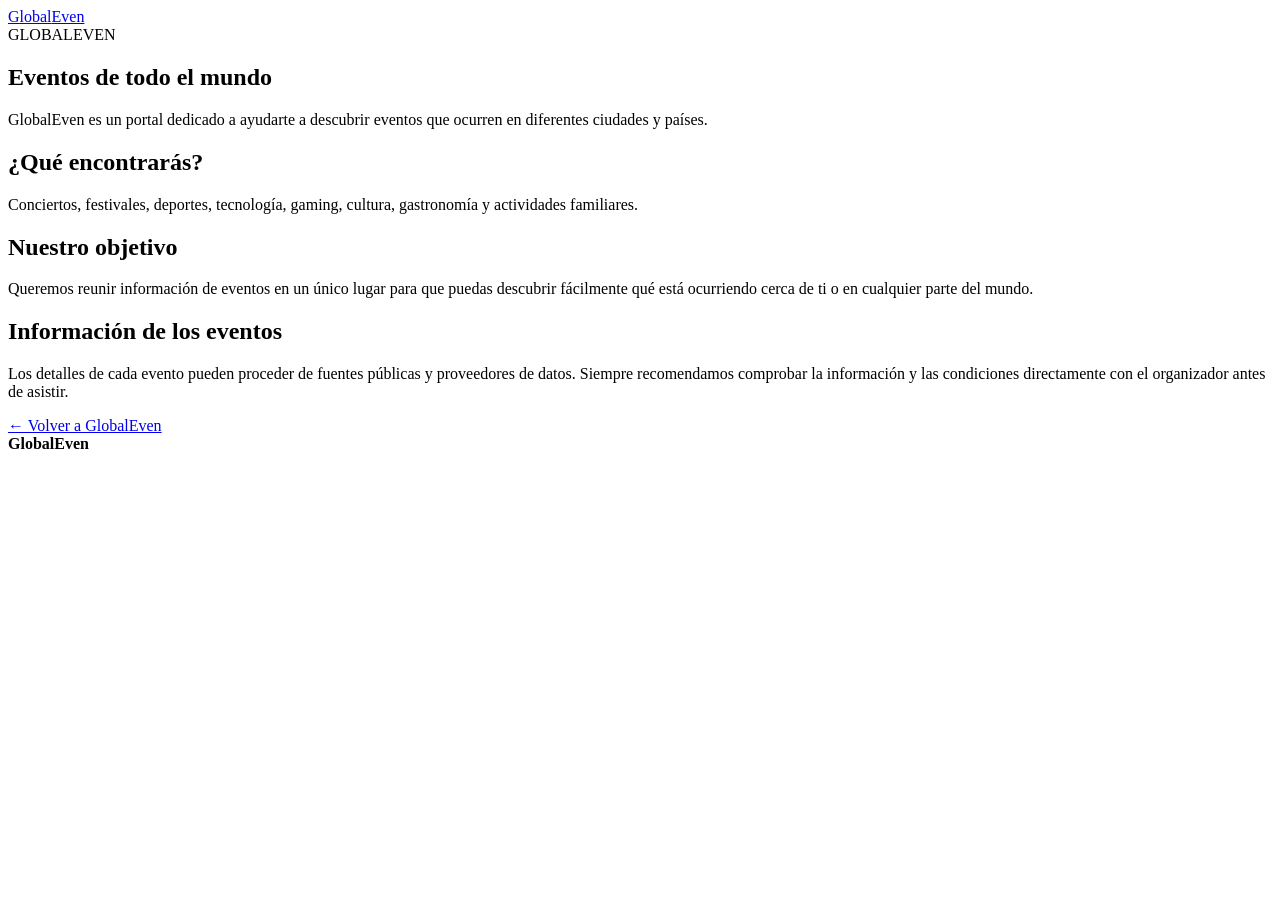
==== about.html @ 075082a2 "Create about.html" ====
<!DOCTYPE html>
<html lang="es">

<head>

<meta charset="UTF-8">

<meta name="viewport"
content="width=device-width, initial-scale=1.0">

<title>Sobre GlobalEven</title>

<meta name="description"
content="Conoce GlobalEven, un portal para descubrir eventos de todo el mundo.">

<link rel="stylesheet"
href="assets/css/style.css">

</head>


<body>

<header class="header">

<div class="container header-content">

<a href="index.html"
class="logo">
Global<span>Even</span>
</a>

</div>

</header>


<main>

<section class="article">

<span>
GLOBALEVEN
</span>

<h1>
Eventos de todo el mundo
</h1>

<p>
GlobalEven es un portal dedicado a ayudarte a descubrir
eventos que ocurren en diferentes ciudades y países.
</p>


<h2>
¿Qué encontrarás?
</h2>

<p>
Conciertos, festivales, deportes, tecnología,
gaming, cultura, gastronomía y actividades familiares.
</p>


<h2>
Nuestro objetivo
</h2>

<p>
Queremos reunir información de eventos en un único
lugar para que puedas descubrir fácilmente qué está
ocurriendo cerca de ti o en cualquier parte del mundo.
</p>


<h2>
Información de los eventos
</h2>

<p>
Los detalles de cada evento pueden proceder de fuentes
públicas y proveedores de datos. Siempre recomendamos
comprobar la información y las condiciones directamente
con el organizador antes de asistir.
</p>


<a href="index.html"
class="back-link">
← Volver a GlobalEven
</a>

</section>

</main>


<footer class="footer">

<div class="container">

<strong>
GlobalEven
</strong>

</div>

</footer>

</body>

</html>
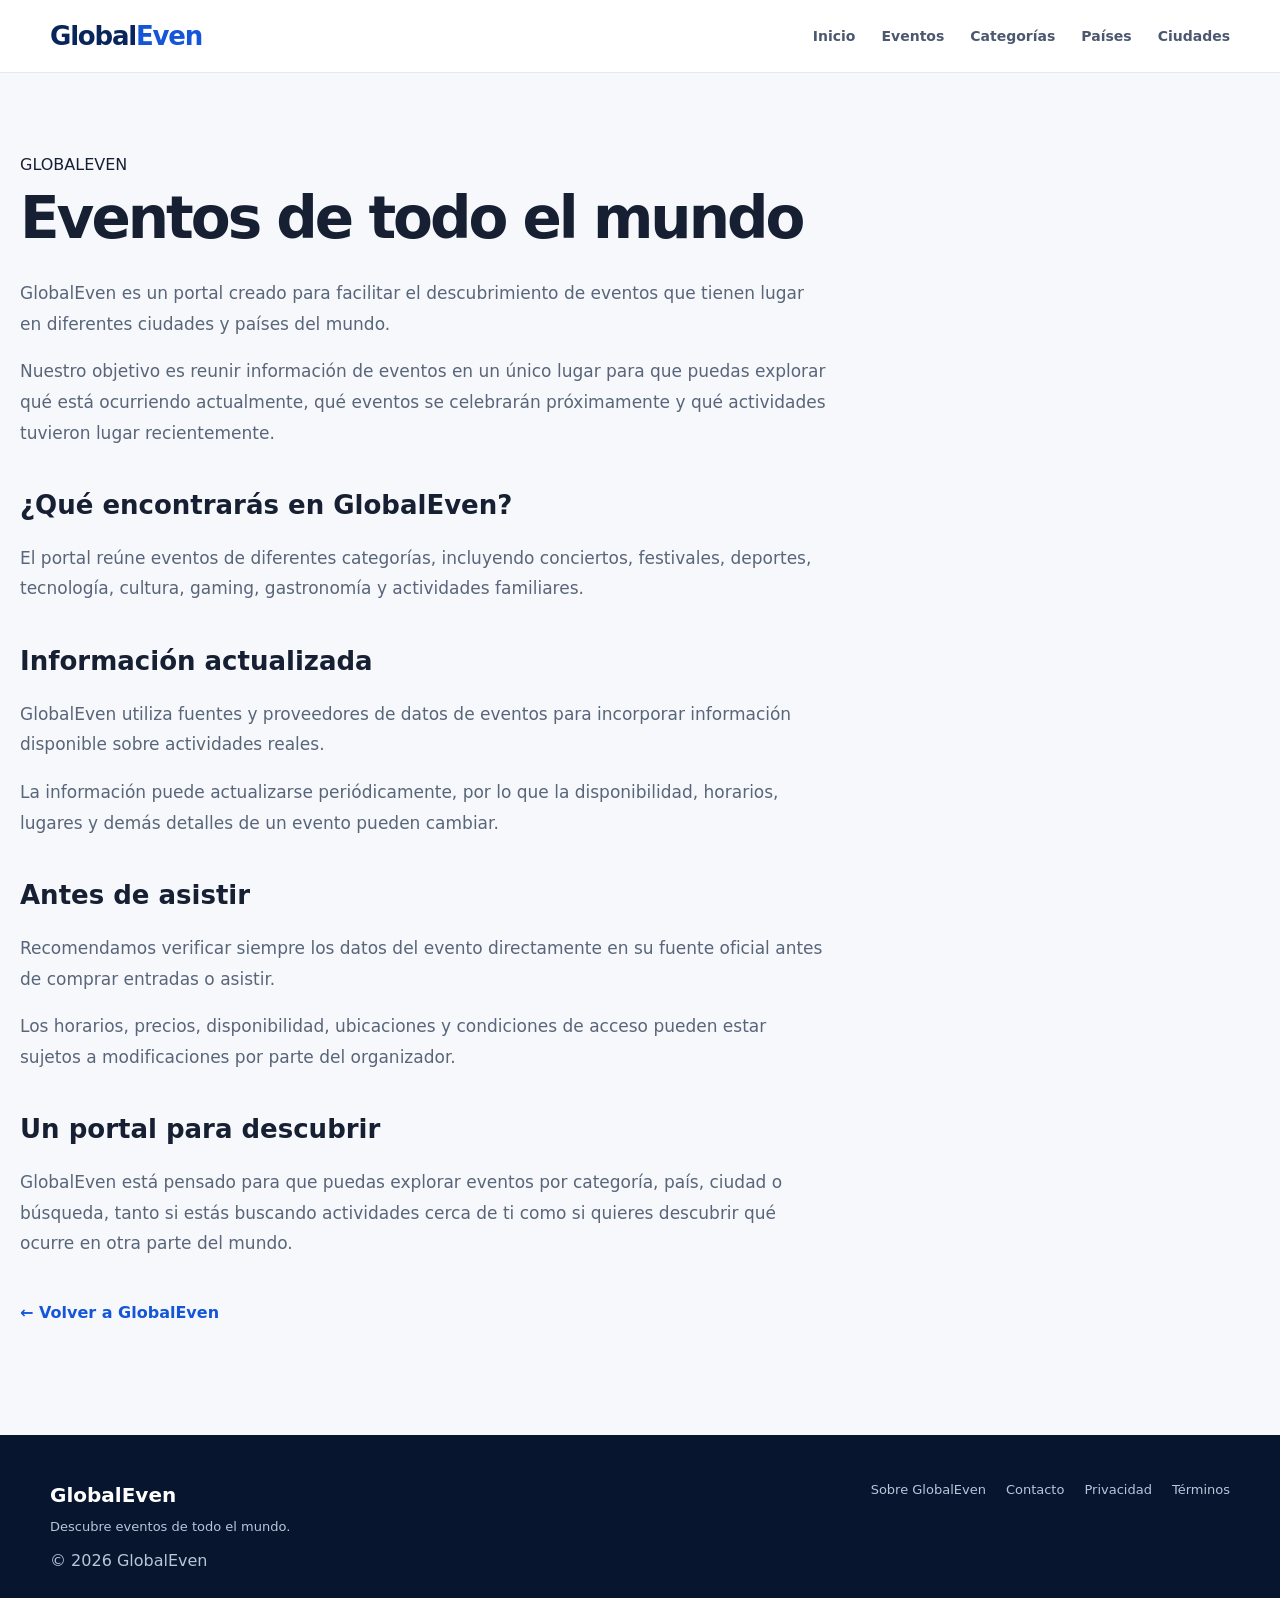
==== commit 674e8ee5: "Update about.html" ====
--- a/about.html
+++ b/about.html
@@ -6,31 +6,59 @@
 <meta charset="UTF-8">
 
 <meta name="viewport"
-content="width=device-width, initial-scale=1.0">
-
-<title>Sobre GlobalEven</title>
+      content="width=device-width, initial-scale=1.0">
+
+<title>Sobre GlobalEven | Eventos de todo el mundo</title>
 
 <meta name="description"
-content="Conoce GlobalEven, un portal para descubrir eventos de todo el mundo.">
+      content="Conoce GlobalEven, un portal para descubrir eventos reales de todo el mundo, incluyendo conciertos, festivales, deportes, cultura, tecnología y más.">
+
+<link rel="canonical"
+      href="https://globaleven.github.io/about.html">
 
 <link rel="stylesheet"
-href="assets/css/style.css">
+      href="assets/css/style.css">
 
 </head>
 
 
 <body>
 
+
 <header class="header">
 
-<div class="container header-content">
-
-<a href="index.html"
-class="logo">
-Global<span>Even</span>
-</a>
-
-</div>
+    <div class="container header-content">
+
+        <a href="index.html"
+           class="logo">
+            Global<span>Even</span>
+        </a>
+
+        <nav class="nav">
+
+            <a href="index.html">
+                Inicio
+            </a>
+
+            <a href="eventos.html">
+                Eventos
+            </a>
+
+            <a href="categorias.html">
+                Categorías
+            </a>
+
+            <a href="paises.html">
+                Países
+            </a>
+
+            <a href="ciudades.html">
+                Ciudades
+            </a>
+
+        </nav>
+
+    </div>
 
 </header>
 
@@ -39,57 +67,105 @@
 
 <section class="article">
 
-<span>
-GLOBALEVEN
-</span>
-
-<h1>
-Eventos de todo el mundo
-</h1>
-
-<p>
-GlobalEven es un portal dedicado a ayudarte a descubrir
-eventos que ocurren en diferentes ciudades y países.
-</p>
-
-
-<h2>
-¿Qué encontrarás?
-</h2>
-
-<p>
-Conciertos, festivales, deportes, tecnología,
-gaming, cultura, gastronomía y actividades familiares.
-</p>
-
-
-<h2>
-Nuestro objetivo
-</h2>
-
-<p>
-Queremos reunir información de eventos en un único
-lugar para que puedas descubrir fácilmente qué está
-ocurriendo cerca de ti o en cualquier parte del mundo.
-</p>
-
-
-<h2>
-Información de los eventos
-</h2>
-
-<p>
-Los detalles de cada evento pueden proceder de fuentes
-públicas y proveedores de datos. Siempre recomendamos
-comprobar la información y las condiciones directamente
-con el organizador antes de asistir.
-</p>
-
-
-<a href="index.html"
-class="back-link">
-← Volver a GlobalEven
-</a>
+    <div class="container">
+
+        <span class="section-kicker">
+            GLOBALEVEN
+        </span>
+
+
+        <h1>
+            Eventos de todo el mundo
+        </h1>
+
+
+        <p>
+            GlobalEven es un portal creado para facilitar el
+            descubrimiento de eventos que tienen lugar en
+            diferentes ciudades y países del mundo.
+        </p>
+
+
+        <p>
+            Nuestro objetivo es reunir información de eventos
+            en un único lugar para que puedas explorar qué
+            está ocurriendo actualmente, qué eventos se
+            celebrarán próximamente y qué actividades tuvieron
+            lugar recientemente.
+        </p>
+
+
+        <h2>
+            ¿Qué encontrarás en GlobalEven?
+        </h2>
+
+
+        <p>
+            El portal reúne eventos de diferentes categorías,
+            incluyendo conciertos, festivales, deportes,
+            tecnología, cultura, gaming, gastronomía y
+            actividades familiares.
+        </p>
+
+
+        <h2>
+            Información actualizada
+        </h2>
+
+
+        <p>
+            GlobalEven utiliza fuentes y proveedores de datos
+            de eventos para incorporar información disponible
+            sobre actividades reales.
+        </p>
+
+
+        <p>
+            La información puede actualizarse periódicamente,
+            por lo que la disponibilidad, horarios, lugares y
+            demás detalles de un evento pueden cambiar.
+        </p>
+
+
+        <h2>
+            Antes de asistir
+        </h2>
+
+
+        <p>
+            Recomendamos verificar siempre los datos del evento
+            directamente en su fuente oficial antes de comprar
+            entradas o asistir.
+        </p>
+
+
+        <p>
+            Los horarios, precios, disponibilidad, ubicaciones
+            y condiciones de acceso pueden estar sujetos a
+            modificaciones por parte del organizador.
+        </p>
+
+
+        <h2>
+            Un portal para descubrir
+        </h2>
+
+
+        <p>
+            GlobalEven está pensado para que puedas explorar
+            eventos por categoría, país, ciudad o búsqueda,
+            tanto si estás buscando actividades cerca de ti
+            como si quieres descubrir qué ocurre en otra parte
+            del mundo.
+        </p>
+
+
+        <a href="index.html"
+           class="back-link">
+            ← Volver a GlobalEven
+        </a>
+
+    </div>
 
 </section>
 
@@ -98,16 +174,61 @@
 
 <footer class="footer">
 
-<div class="container">
-
-<strong>
-GlobalEven
-</strong>
-
-</div>
+    <div class="container">
+
+        <div class="footer-content">
+
+            <div>
+
+                <strong>
+                    GlobalEven
+                </strong>
+
+                <p>
+                    Descubre eventos de todo el mundo.
+                </p>
+
+            </div>
+
+
+            <div class="footer-links">
+
+                <a href="about.html">
+                    Sobre GlobalEven
+                </a>
+
+                <a href="contacto.html">
+                    Contacto
+                </a>
+
+                <a href="privacidad.html">
+                    Privacidad
+                </a>
+
+                <a href="terminos.html">
+                    Términos
+                </a>
+
+            </div>
+
+        </div>
+
+
+        <div class="footer-bottom">
+
+            <span>
+                © <span id="year"></span> GlobalEven
+            </span>
+
+        </div>
+
+    </div>
 
 </footer>
 
+
+<script src="assets/js/app.js"></script>
+
 </body>
 
 </html>
--- a/assets/css/style.css
+++ b/assets/css/style.css
@@ -0,0 +1,1556 @@
+:root {
+    --blue: #1455d9;
+    --blue-dark: #09265c;
+    --blue-light: #edf4ff;
+    --blue-hover: #0f46b6;
+
+    --text: #172033;
+    --text-soft: #344054;
+    --muted: #667085;
+
+    --background: #f6f8fc;
+    --white: #ffffff;
+
+    --border: #e5e9f2;
+
+    --success: #087443;
+    --danger: #b42318;
+
+    --shadow-sm: 0 4px 15px rgba(15, 40, 80, 0.05);
+    --shadow: 0 10px 30px rgba(20, 50, 100, 0.08);
+    --shadow-lg: 0 18px 45px rgba(20, 50, 100, 0.12);
+
+    --radius-sm: 10px;
+    --radius: 14px;
+    --radius-lg: 18px;
+
+    --container: 1180px;
+}
+
+
+/* =========================================================
+   RESET
+========================================================= */
+
+*,
+*::before,
+*::after {
+    box-sizing: border-box;
+}
+
+html {
+    scroll-behavior: smooth;
+    -webkit-text-size-adjust: 100%;
+}
+
+body {
+    margin: 0;
+
+    min-width: 320px;
+
+    background: var(--background);
+    color: var(--text);
+
+    font-family:
+        Inter,
+        system-ui,
+        -apple-system,
+        BlinkMacSystemFont,
+        "Segoe UI",
+        sans-serif;
+
+    line-height: 1.5;
+
+    -webkit-font-smoothing: antialiased;
+    text-rendering: optimizeLegibility;
+}
+
+img {
+    display: block;
+    max-width: 100%;
+}
+
+button,
+input,
+select,
+textarea {
+    font: inherit;
+}
+
+button {
+    cursor: pointer;
+}
+
+a {
+    color: inherit;
+    text-decoration: none;
+}
+
+::selection {
+    background: #cfe0ff;
+    color: var(--blue-dark);
+}
+
+
+/* =========================================================
+   CONTENEDOR
+========================================================= */
+
+.container {
+    width: min(
+        var(--container),
+        calc(100% - 40px)
+    );
+
+    margin-inline: auto;
+}
+
+
+/* =========================================================
+   HEADER
+========================================================= */
+
+.header {
+    position: sticky;
+    top: 0;
+    z-index: 1000;
+
+    background: rgba(255, 255, 255, 0.96);
+
+    border-bottom: 1px solid var(--border);
+
+    backdrop-filter: blur(14px);
+    -webkit-backdrop-filter: blur(14px);
+}
+
+.header-content {
+    min-height: 72px;
+
+    display: flex;
+    align-items: center;
+    justify-content: space-between;
+
+    gap: 30px;
+}
+
+
+/* LOGO */
+
+.logo {
+    flex-shrink: 0;
+
+    color: var(--blue-dark);
+
+    font-size: 26px;
+    font-weight: 900;
+
+    line-height: 1;
+
+    letter-spacing: -1.2px;
+}
+
+.logo span {
+    color: var(--blue);
+}
+
+
+/* NAV */
+
+.nav {
+    display: flex;
+    align-items: center;
+
+    gap: 26px;
+
+    color: #4c5870;
+
+    font-size: 14px;
+    font-weight: 700;
+}
+
+.nav a {
+    position: relative;
+
+    padding: 25px 0;
+
+    transition:
+        color 0.2s ease;
+}
+
+.nav a::after {
+    content: "";
+
+    position: absolute;
+
+    left: 0;
+    right: 0;
+    bottom: 16px;
+
+    height: 2px;
+
+    background: var(--blue);
+
+    transform: scaleX(0);
+
+    transform-origin: center;
+
+    transition:
+        transform 0.2s ease;
+}
+
+.nav a:hover {
+    color: var(--blue);
+}
+
+.nav a:hover::after {
+    transform: scaleX(1);
+}
+
+
+/* HEADER SEARCH */
+
+.search-button {
+    display: inline-flex;
+    align-items: center;
+    justify-content: center;
+
+    flex-shrink: 0;
+
+    min-height: 40px;
+
+    padding: 10px 16px;
+
+    border-radius: var(--radius-sm);
+
+    background: var(--blue);
+    color: var(--white);
+
+    font-size: 14px;
+    font-weight: 800;
+
+    transition:
+        background 0.2s ease,
+        transform 0.2s ease,
+        box-shadow 0.2s ease;
+}
+
+.search-button:hover {
+    background: var(--blue-hover);
+
+    transform: translateY(-1px);
+
+    box-shadow: 0 5px 15px rgba(20, 85, 217, 0.2);
+}
+
+
+/* =========================================================
+   HERO
+========================================================= */
+
+.hero {
+    position: relative;
+
+    overflow: hidden;
+
+    background:
+        radial-gradient(
+            circle at 82% 18%,
+            rgba(72, 139, 255, 0.30),
+            transparent 31%
+        ),
+        radial-gradient(
+            circle at 15% 90%,
+            rgba(45, 108, 220, 0.16),
+            transparent 35%
+        ),
+        linear-gradient(
+            135deg,
+            #06142f 0%,
+            #103d78 100%
+        );
+
+    color: var(--white);
+
+    padding: 105px 0 110px;
+}
+
+.hero::before {
+    content: "";
+
+    position: absolute;
+
+    width: 420px;
+    height: 420px;
+
+    top: -250px;
+    right: -150px;
+
+    border: 1px solid rgba(255,255,255,0.08);
+
+    border-radius: 50%;
+}
+
+.hero-content {
+    position: relative;
+    z-index: 1;
+
+    max-width: 900px;
+}
+
+.hero-label {
+    display: inline-block;
+
+    margin-bottom: 18px;
+
+    color: #9fc0ff;
+
+    font-size: 12px;
+    font-weight: 900;
+
+    letter-spacing: 1.8px;
+
+    text-transform: uppercase;
+}
+
+.hero h1 {
+    margin: 0;
+
+    max-width: 850px;
+
+    font-size: clamp(44px, 7vw, 78px);
+
+    line-height: 0.98;
+
+    letter-spacing: -4px;
+}
+
+.hero p {
+    max-width: 700px;
+
+    margin: 28px 0 0;
+
+    color: #d6e1f3;
+
+    font-size: 19px;
+
+    line-height: 1.65;
+}
+
+
+/* =========================================================
+   BUSCADOR HERO
+========================================================= */
+
+.hero-search {
+    display: flex;
+
+    gap: 10px;
+
+    max-width: 850px;
+
+    margin-top: 38px;
+}
+
+.hero-search input {
+    flex: 1;
+
+    min-width: 0;
+
+    height: 58px;
+
+    padding: 0 18px;
+
+    border: 0;
+
+    border-radius: 11px;
+
+    outline: none;
+
+    background: var(--white);
+    color: var(--text);
+
+    font-size: 15px;
+
+    box-shadow: 0 8px 30px rgba(0,0,0,0.08);
+}
+
+.hero-search input::placeholder {
+    color: #98a2b3;
+}
+
+.hero-search input:focus {
+    box-shadow:
+        0 0 0 3px rgba(117, 163, 255, 0.45),
+        0 8px 30px rgba(0,0,0,0.08);
+}
+
+.hero-search button,
+.big-search button {
+    min-height: 58px;
+
+    padding: 0 24px;
+
+    border: 0;
+
+    border-radius: 11px;
+
+    background: var(--blue);
+    color: var(--white);
+
+    font-weight: 800;
+
+    cursor: pointer;
+
+    transition:
+        background 0.2s ease,
+        transform 0.2s ease;
+}
+
+.hero-search button:hover,
+.big-search button:hover {
+    background: var(--blue-hover);
+
+    transform: translateY(-1px);
+}
+
+
+/* =========================================================
+   SECCIONES
+========================================================= */
+
+.section {
+    padding: 75px 0;
+}
+
+.section-light {
+    background: #eef3f9;
+}
+
+.section-title {
+    display: flex;
+
+    align-items: flex-end;
+    justify-content: space-between;
+
+    gap: 20px;
+
+    margin-bottom: 28px;
+}
+
+.section-title span,
+.page-header > .container > span,
+.article > span {
+    color: var(--blue);
+
+    font-size: 12px;
+
+    font-weight: 900;
+
+    letter-spacing: 1.6px;
+
+    text-transform: uppercase;
+}
+
+.section-title h2 {
+    margin: 7px 0 0;
+
+    font-size: 35px;
+
+    line-height: 1.1;
+
+    letter-spacing: -1.7px;
+}
+
+.section-title > a {
+    flex-shrink: 0;
+
+    color: var(--blue);
+
+    font-size: 14px;
+    font-weight: 800;
+}
+
+.section-title > a:hover {
+    text-decoration: underline;
+}
+
+
+/* =========================================================
+   CATEGORÍAS
+========================================================= */
+
+.category-grid {
+    display: grid;
+
+    grid-template-columns: repeat(4, 1fr);
+
+    gap: 15px;
+}
+
+.category-card {
+    display: block;
+
+    min-height: 150px;
+
+    padding: 23px;
+
+    background: var(--white);
+
+    border: 1px solid var(--border);
+
+    border-radius: 17px;
+
+    box-shadow: var(--shadow-sm);
+
+    transition:
+        transform 0.2s ease,
+        box-shadow 0.2s ease,
+        border-color 0.2s ease;
+}
+
+.category-card:hover {
+    transform: translateY(-4px);
+
+    border-color: #a8c0ef;
+
+    box-shadow: var(--shadow);
+}
+
+.category-card div {
+    margin-bottom: 14px;
+
+    font-size: 32px;
+    line-height: 1;
+}
+
+.category-card h2,
+.category-card h3 {
+    margin: 0;
+
+    color: var(--text);
+
+    font-size: 18px;
+
+    line-height: 1.25;
+}
+
+.category-card p {
+    margin: 7px 0 0;
+
+    color: var(--muted);
+
+    font-size: 13px;
+
+    line-height: 1.5;
+}
+
+
+/* =========================================================
+   EVENTOS
+========================================================= */
+
+.event-grid {
+    display: grid;
+
+    grid-template-columns: repeat(3, 1fr);
+
+    gap: 20px;
+}
+
+
+/* EVENT CARD */
+
+.event-card {
+    min-width: 0;
+
+    overflow: hidden;
+
+    background: var(--white);
+
+    border: 1px solid var(--border);
+
+    border-radius: var(--radius-lg);
+
+    box-shadow: var(--shadow-sm);
+
+    transition:
+        transform 0.2s ease,
+        box-shadow 0.2s ease;
+}
+
+.event-card:hover {
+    transform: translateY(-4px);
+
+    box-shadow: var(--shadow);
+}
+
+
+/* EVENT IMAGE */
+
+.event-image {
+    position: relative;
+
+    height: 190px;
+
+    display: grid;
+
+    place-items: center;
+
+    overflow: hidden;
+
+    background:
+        linear-gradient(
+            135deg,
+            #dfeaff,
+            #edf3ff
+        );
+
+    color: var(--blue);
+
+    font-size: 48px;
+}
+
+.event-image::after {
+    content: "";
+
+    position: absolute;
+    inset: 0;
+
+    background: linear-gradient(
+        to bottom,
+        transparent 60%,
+        rgba(0,0,0,0.12)
+    );
+
+    pointer-events: none;
+}
+
+.event-image img {
+    width: 100%;
+    height: 100%;
+
+    object-fit: cover;
+
+    transition:
+        transform 0.4s ease;
+}
+
+.event-card:hover .event-image img {
+    transform: scale(1.035);
+}
+
+
+/* EVENT BODY */
+
+.event-body {
+    padding: 21px;
+}
+
+.event-tag,
+.tag {
+    display: inline-flex;
+    align-items: center;
+
+    padding: 6px 9px;
+
+    border-radius: 50px;
+
+    background: var(--blue-light);
+    color: var(--blue);
+
+    font-size: 10px;
+    font-weight: 900;
+
+    letter-spacing: 0.3px;
+
+    text-transform: uppercase;
+}
+
+.event-body h3 {
+    margin: 13px 0;
+
+    color: var(--text);
+
+    font-size: 20px;
+
+    line-height: 1.25;
+
+    letter-spacing: -0.3px;
+}
+
+.event-meta {
+    display: flex;
+    gap: 7px;
+
+    margin: 8px 0;
+
+    color: var(--muted);
+
+    font-size: 13px;
+
+    line-height: 1.45;
+}
+
+.event-link {
+    display: inline-flex;
+
+    margin-top: 12px;
+
+    color: var(--blue);
+
+    font-size: 14px;
+    font-weight: 900;
+}
+
+.event-link:hover {
+    text-decoration: underline;
+}
+
+
+/* =========================================================
+   LOADING
+========================================================= */
+
+.loading {
+    grid-column: 1 / -1;
+
+    padding: 60px 20px;
+
+    text-align: center;
+
+    color: var(--muted);
+
+    font-size: 15px;
+}
+
+.loading::before {
+    content: "";
+
+    display: block;
+
+    width: 28px;
+    height: 28px;
+
+    margin: 0 auto 15px;
+
+    border: 3px solid #dbe5f5;
+
+    border-top-color: var(--blue);
+
+    border-radius: 50%;
+
+    animation: spin 0.8s linear infinite;
+}
+
+@keyframes spin {
+    to {
+        transform: rotate(360deg);
+    }
+}
+
+
+/* =========================================================
+   PAÍSES
+========================================================= */
+
+.country-grid {
+    display: flex;
+
+    flex-wrap: wrap;
+
+    gap: 11px;
+}
+
+.country-grid a {
+    padding: 12px 17px;
+
+    background: var(--white);
+
+    border: 1px solid var(--border);
+
+    border-radius: 999px;
+
+    color: var(--text-soft);
+
+    font-size: 14px;
+    font-weight: 700;
+
+    transition:
+        border-color 0.2s ease,
+        color 0.2s ease,
+        transform 0.2s ease;
+}
+
+.country-grid a:hover {
+    border-color: #9ab8f4;
+
+    color: var(--blue);
+
+    transform: translateY(-2px);
+}
+
+.country-grid.large {
+    display: grid;
+
+    grid-template-columns: repeat(4, 1fr);
+
+    gap: 15px;
+}
+
+.country-grid.large a {
+    padding: 20px;
+
+    border-radius: 14px;
+}
+
+
+/* =========================================================
+   CIUDADES
+========================================================= */
+
+.city-grid {
+    display: grid;
+
+    grid-template-columns: repeat(4, 1fr);
+
+    gap: 15px;
+}
+
+.city-grid a {
+    padding: 20px;
+
+    background: var(--white);
+
+    border: 1px solid var(--border);
+
+    border-radius: 14px;
+
+    font-weight: 800;
+
+    transition:
+        border-color 0.2s ease,
+        color 0.2s ease,
+        transform 0.2s ease;
+}
+
+.city-grid a:hover {
+    border-color: #9ab8f4;
+
+    color: var(--blue);
+
+    transform: translateY(-2px);
+}
+
+
+/* =========================================================
+   PAGE HEADER
+========================================================= */
+
+.page-header {
+    padding: 75px 0;
+
+    background:
+        radial-gradient(
+            circle at 80% 10%,
+            rgba(63, 125, 240, 0.25),
+            transparent 30%
+        ),
+        linear-gradient(
+            135deg,
+            #07152f,
+            #123b73
+        );
+
+    color: var(--white);
+}
+
+.page-header > .container > span {
+    color: #9fc0ff;
+}
+
+.page-header h1 {
+    margin: 10px 0 0;
+
+    font-size: clamp(40px, 6vw, 60px);
+
+    line-height: 1;
+
+    letter-spacing: -3px;
+}
+
+.page-header p {
+    max-width: 650px;
+
+    margin-bottom: 0;
+
+    color: #d5e0f3;
+
+    font-size: 17px;
+
+    line-height: 1.6;
+}
+
+
+/* =========================================================
+   FILTROS
+========================================================= */
+
+.filters {
+    display: grid;
+
+    grid-template-columns: 1.5fr 1fr 1fr;
+
+    gap: 12px;
+
+    margin-bottom: 30px;
+}
+
+.filters input,
+.filters select {
+    width: 100%;
+
+    height: 52px;
+
+    padding: 0 15px;
+
+    background: var(--white);
+
+    border: 1px solid var(--border);
+
+    border-radius: 10px;
+
+    outline: none;
+
+    color: var(--text);
+}
+
+.filters input::placeholder {
+    color: #98a2b3;
+}
+
+.filters input:focus,
+.filters select:focus {
+    border-color: var(--blue);
+
+    box-shadow:
+        0 0 0 3px rgba(20, 85, 217, 0.08);
+}
+
+
+/* =========================================================
+   BUSCADOR GRANDE
+========================================================= */
+
+.big-search {
+    display: flex;
+
+    gap: 10px;
+
+    max-width: 850px;
+
+    margin-top: 30px;
+}
+
+.big-search input {
+    flex: 1;
+
+    min-width: 0;
+
+    height: 58px;
+
+    padding: 0 18px;
+
+    border: 0;
+
+    border-radius: 11px;
+
+    outline: none;
+
+    background: var(--white);
+
+    color: var(--text);
+}
+
+.big-search input:focus {
+    box-shadow:
+        0 0 0 3px rgba(20, 85, 217, 0.12);
+}
+
+
+/* =========================================================
+   DETALLE EVENTO
+========================================================= */
+
+.event-detail {
+    padding: 80px 0;
+}
+
+.event-detail-grid {
+    display: grid;
+
+    grid-template-columns: 1fr 1fr;
+
+    gap: 45px;
+
+    align-items: center;
+}
+
+.event-detail-image {
+    min-height: 380px;
+
+    display: grid;
+
+    place-items: center;
+
+    overflow: hidden;
+
+    border-radius: 20px;
+
+    background:
+        linear-gradient(
+            135deg,
+            #dfeaff,
+            #edf3ff
+        );
+
+    color: var(--blue);
+
+    font-size: 80px;
+
+    box-shadow: var(--shadow);
+}
+
+.event-detail-image img {
+    width: 100%;
+    height: 100%;
+
+    min-height: 380px;
+
+    object-fit: cover;
+}
+
+.event-detail-grid h1 {
+    margin: 18px 0;
+
+    color: var(--text);
+
+    font-size: clamp(36px, 5vw, 56px);
+
+    line-height: 1;
+
+    letter-spacing: -2.5px;
+}
+
+.detail-info {
+    margin: 25px 0;
+
+    padding: 20px;
+
+    background: var(--white);
+
+    border: 1px solid var(--border);
+
+    border-radius: 14px;
+
+    box-shadow: var(--shadow-sm);
+}
+
+.detail-info p {
+    margin: 11px 0;
+
+    color: #526078;
+
+    font-size: 15px;
+}
+
+.detail-info strong {
+    color: var(--text);
+}
+
+
+/* =========================================================
+   BOTONES
+========================================================= */
+
+.primary-button {
+    display: inline-flex;
+    align-items: center;
+    justify-content: center;
+
+    min-height: 46px;
+
+    padding: 14px 20px;
+
+    border: 0;
+
+    border-radius: 10px;
+
+    background: var(--blue);
+    color: var(--white);
+
+    font-weight: 800;
+
+    transition:
+        background 0.2s ease,
+        transform 0.2s ease,
+        box-shadow 0.2s ease;
+}
+
+.primary-button:hover {
+    background: var(--blue-hover);
+
+    transform: translateY(-1px);
+
+    box-shadow: 0 7px 20px rgba(20, 85, 217, 0.18);
+}
+
+
+/* =========================================================
+   ARTÍCULOS / PÁGINAS INFORMACIÓN
+========================================================= */
+
+.article {
+    max-width: 850px;
+
+    min-height: 65vh;
+
+    padding: 80px 0;
+}
+
+.article > span {
+    display: inline-block;
+}
+
+.article h1 {
+    margin: 12px 0 30px;
+
+    color: var(--text);
+
+    font-size: clamp(40px, 6vw, 58px);
+
+    line-height: 1.02;
+
+    letter-spacing: -3px;
+}
+
+.article h2 {
+    margin-top: 42px;
+
+    color: var(--text);
+
+    font-size: 26px;
+
+    line-height: 1.2;
+}
+
+.article p {
+    color: #596579;
+
+    font-size: 17px;
+
+    line-height: 1.8;
+}
+
+.article ul,
+.article ol {
+    color: #596579;
+
+    font-size: 17px;
+
+    line-height: 1.8;
+}
+
+.back-link {
+    display: inline-flex;
+
+    margin-top: 25px;
+
+    color: var(--blue);
+
+    font-weight: 800;
+}
+
+.back-link:hover {
+    text-decoration: underline;
+}
+
+.contact-box {
+    margin-top: 30px;
+
+    padding: 25px;
+
+    background: var(--white);
+
+    border: 1px solid var(--border);
+
+    border-radius: 15px;
+
+    box-shadow: var(--shadow-sm);
+}
+
+
+/* =========================================================
+   EMPTY STATE
+========================================================= */
+
+.empty-state {
+    grid-column: 1 / -1;
+
+    padding: 70px 20px;
+
+    text-align: center;
+
+    background: var(--white);
+
+    border: 1px dashed #ccd4e0;
+
+    border-radius: 17px;
+}
+
+.empty-state h2 {
+    margin-top: 0;
+
+    color: var(--text);
+}
+
+.empty-state p {
+    margin-bottom: 0;
+
+    color: var(--muted);
+}
+
+
+/* =========================================================
+   ERROR
+========================================================= */
+
+.error-message {
+    grid-column: 1 / -1;
+
+    padding: 35px 20px;
+
+    text-align: center;
+
+    background: #fff8f7;
+
+    border: 1px solid #fecdca;
+
+    border-radius: 15px;
+
+    color: var(--danger);
+}
+
+
+/* =========================================================
+   FOOTER
+========================================================= */
+
+.footer {
+    margin-top: 30px;
+
+    padding: 45px 0 25px;
+
+    background: #07152f;
+
+    color: #b9c5d9;
+}
+
+.footer-content {
+    display: flex;
+
+    justify-content: space-between;
+
+    gap: 30px;
+}
+
+.footer strong {
+    color: var(--white);
+
+    font-size: 20px;
+}
+
+.footer p {
+    margin-top: 7px;
+
+    font-size: 13px;
+}
+
+.footer-links {
+    display: flex;
+
+    flex-wrap: wrap;
+
+    gap: 20px;
+
+    font-size: 13px;
+}
+
+.footer-links a {
+    transition: color 0.2s ease;
+}
+
+.footer-links a:hover {
+    color: var(--white);
+}
+
+.copyright {
+    margin-top: 35px;
+
+    padding-top: 20px;
+
+    border-top: 1px solid rgba(255,255,255,0.1);
+
+    font-size: 12px;
+}
+
+
+/* =========================================================
+   404
+========================================================= */
+
+.error-page {
+    min-height: 100vh;
+
+    display: grid;
+
+    place-items: center;
+
+    padding: 30px;
+
+    text-align: center;
+}
+
+.error-number {
+    color: var(--blue);
+
+    font-size: 100px;
+    font-weight: 900;
+
+    line-height: 1;
+}
+
+.error-page h1 {
+    margin-bottom: 10px;
+
+    font-size: 34px;
+}
+
+.error-page p {
+    color: var(--muted);
+}
+
+
+/* =========================================================
+   TABLETS
+========================================================= */
+
+@media (max-width: 1000px) {
+
+    .nav {
+        gap: 18px;
+    }
+
+    .event-grid {
+        grid-template-columns: repeat(2, 1fr);
+    }
+
+    .country-grid.large,
+    .city-grid {
+        grid-template-columns: repeat(3, 1fr);
+    }
+
+}
+
+
+/* =========================================================
+   TABLETS PEQUEÑAS
+========================================================= */
+
+@media (max-width: 900px) {
+
+    .nav {
+        display: none;
+    }
+
+    .category-grid {
+        grid-template-columns: repeat(2, 1fr);
+    }
+
+    .event-detail-grid {
+        grid-template-columns: 1fr;
+    }
+
+    .event-detail-image {
+        min-height: 330px;
+    }
+
+    .event-detail-image img {
+        min-height: 330px;
+    }
+
+}
+
+
+/* =========================================================
+   MÓVILES
+========================================================= */
+
+@media (max-width: 650px) {
+
+    .container {
+        width: min(
+            100% - 30px,
+            var(--container)
+        );
+    }
+
+    .header-content {
+        min-height: 64px;
+
+        gap: 15px;
+    }
+
+    .logo {
+        font-size: 23px;
+    }
+
+    .search-button {
+        padding: 9px 13px;
+
+        font-size: 13px;
+    }
+
+
+    /* HERO */
+
+    .hero {
+        padding: 75px 0 80px;
+    }
+
+    .hero h1 {
+        font-size: 46px;
+
+        letter-spacing: -2.5px;
+    }
+
+    .hero p {
+        font-size: 17px;
+    }
+
+    .hero-search,
+    .big-search {
+        flex-direction: column;
+    }
+
+    .hero-search input,
+    .hero-search button,
+    .big-search input,
+    .big-search button {
+        width: 100%;
+    }
+
+
+    /* SECCIONES */
+
+    .section {
+        padding: 55px 0;
+    }
+
+    .section-title {
+        align-items: flex-start;
+
+        flex-direction: column;
+    }
+
+    .section-title h2 {
+        font-size: 30px;
+    }
+
+
+    /* GRIDS */
+
+    .category-grid,
+    .event-grid,
+    .country-grid.large,
+    .city-grid {
+        grid-template-columns: 1fr;
+    }
+
+
+    /* FILTROS */
+
+    .filters {
+        grid-template-columns: 1fr;
+    }
+
+
+    /* PAGE HEADER */
+
+    .page-header {
+        padding: 60px 0;
+    }
+
+    .page-header h1 {
+        font-size: 43px;
+
+        letter-spacing: -2px;
+    }
+
+
+    /* EVENTO */
+
+    .event-detail {
+        padding: 55px 0;
+    }
+
+    .event-detail-grid h1 {
+        font-size: 40px;
+    }
+
+    .event-detail-image {
+        min-height: 250px;
+    }
+
+    .event-detail-image img {
+        min-height: 250px;
+    }
+
+
+    /* FOOTER */
+
+    .footer-content {
+        flex-direction: column;
+    }
+
+    .footer-links {
+        flex-direction: column;
+
+        gap: 12px;
+    }
+
+}
+
+
+/* =========================================================
+   MÓVILES MUY PEQUEÑOS
+========================================================= */
+
+@media (max-width: 380px) {
+
+    .container {
+        width: calc(100% - 24px);
+    }
+
+    .hero h1 {
+        font-size: 40px;
+    }
+
+    .logo {
+        font-size: 21px;
+    }
+
+    .search-button {
+        font-size: 12px;
+    }
+
+}
